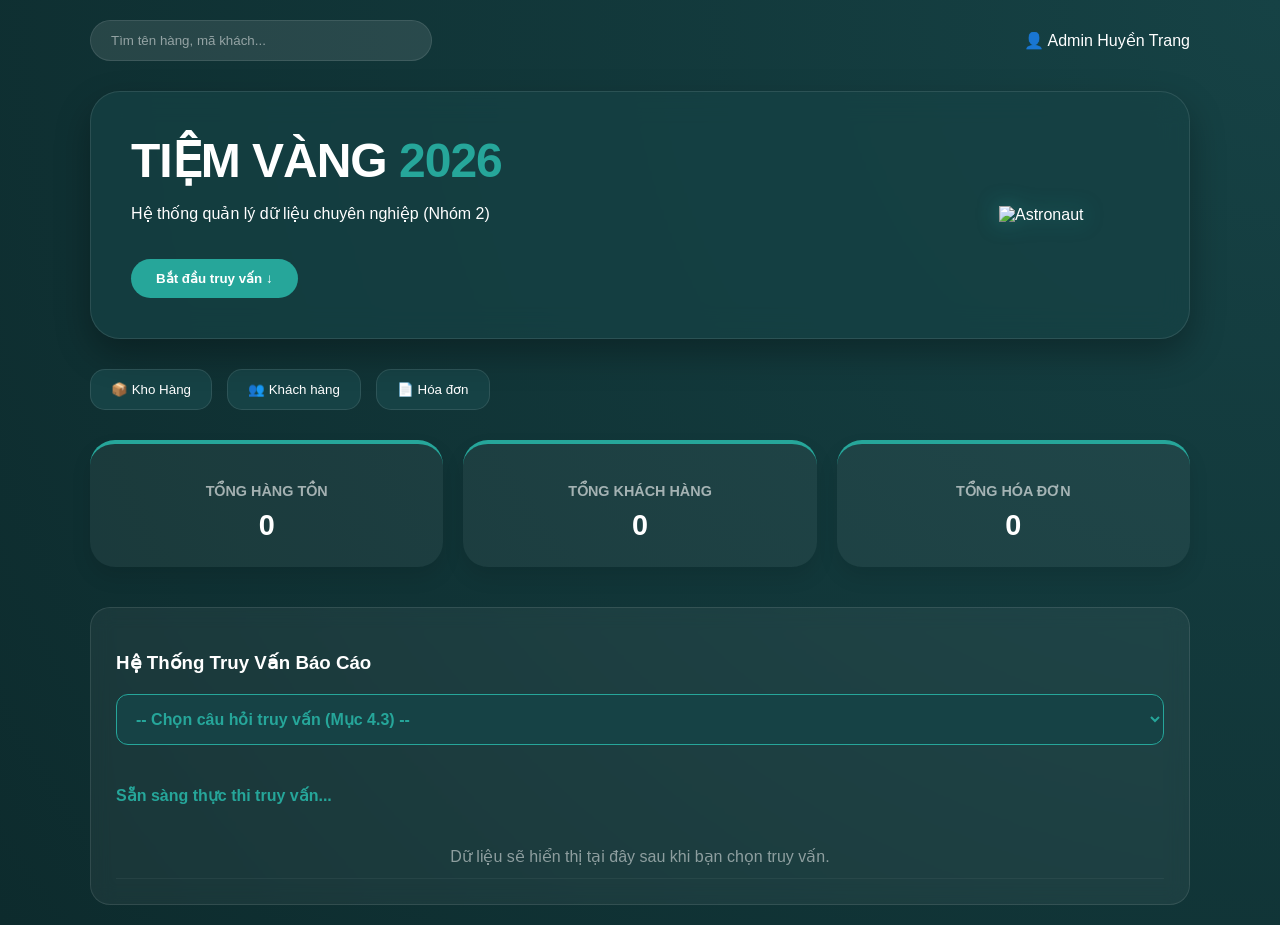
==== index.html @ 7630dbec "Update index.html" ====
<!DOCTYPE html>
<html lang="vi">
<head>
    <meta charset="UTF-8">
    <title>Gold Shop Dashboard - Quản Lý Tiệm Vàng</title>
    <link rel="stylesheet" href="css/style.css">
    <style>
        /* CSS bổ sung để giao diện chuyên nghiệp hơn */
        .query-section { margin-top: 30px; background: rgba(255,255,255,0.05); padding: 25px; border-radius: 20px; backdrop-filter: blur(10px); border: 1px solid rgba(255,255,255,0.1); }
        .query-select { width: 100%; padding: 15px; border-radius: 12px; background: #164245; color: #26a69a; border: 1px solid #26a69a; margin-bottom: 20px; cursor: pointer; font-weight: bold; }
        .result-table { width: 100%; border-collapse: collapse; margin-top: 15px; color: white; }
        .result-table th { border-bottom: 2px solid #26a69a; color: #26a69a; text-align: left; padding: 12px; text-transform: uppercase; font-size: 0.85rem; }
        .result-table td { padding: 12px; border-bottom: 1px solid rgba(255,255,255,0.05); }
        .result-table tr:hover { background: rgba(38, 166, 154, 0.1); }
        .astro { width: 150px; filter: drop-shadow(0 0 10px rgba(38, 166, 154, 0.5)); }
        #resultTitle { color: #26a69a; margin-bottom: 15px; display: flex; align-items: center; gap: 10px; }
    </style>
</head>
<body>

<div class="container">

    <header class="topbar">
        <div class="search-box">
            <input type="text" id="mainSearch" placeholder="Tìm tên hàng, mã khách..." onkeyup="instantSearch()">
        </div>
        <div class="user">👤 Admin Huyền Trang</div>
    </header>

    <section class="hero">
        <div class="hero-text">
            <h1>TIỆM VÀNG <span>2026</span></h1>
            <p>Hệ thống quản lý dữ liệu chuyên nghiệp (Nhóm 2)</p>
            <button onclick="document.getElementById('querySelector').focus()">Bắt đầu truy vấn ↓</button>
        </div>
        <img src="assets/astronaut.png" class="astro" alt="Astronaut">
    </section>

    <div class="menu">
        <button onclick="location.href='inventory.html'">📦 Kho Hàng</button>
        <button onclick="location.href='customers.html'">👥 Khách hàng</button>
        <button onclick="location.href='sales.html'">📄 Hóa đơn</button>
    </div>

    <section class="cards">
        <div class="card">
            <h3>Tổng hàng tồn</h3>
            <p id="totalProducts">0</p>
        </div>
        <div class="card">
            <h3>Tổng khách hàng</h3>
            <p id="totalCustomers">0</p>
        </div>
        <div class="card">
            <h3>Tổng hóa đơn</h3>
            <p id="totalInvoices">0</p>
        </div>
    </section>

    <section class="query-section">
        <h3 style="margin-bottom: 20px;"><i class="bi bi-database-check"></i> Hệ Thống Truy Vấn Báo Cáo</h3>
        
        <select id="querySelector" class="query-select" onchange="handleQueryChange()">
            <option value="">-- Chọn câu hỏi truy vấn (Mục 4.3) --</option>
            <optgroup label="Truy vấn lọc & Sắp xếp">
                <option value="4.3.1">4.3.1. Hàng hóa giá trên 15.000.000</option>
                <option value="4.3.3">4.3.3. Các loại Nhẫn & Dây chuyền</option>
                <option value="4.3.4">4.3.4. Top 5 hàng hóa giá thấp nhất</option>
            </optgroup>
            <optgroup label="Truy vấn Thống kê & Phân tích">
                <option value="4.3.13">4.3.13. 4 hàng hóa bán chạy nhất</option>
                <option value="4.3.14">4.3.14. Hóa đơn trị giá cao nhất</option>
                <option value="4.3.15">4.3.15. Giao dịch của khách hàng KH04</option>
                <option value="4.3.16">4.3.16. Khách hàng mua nhiều nhất</option>
                <option value="4.3.17">4.3.17. Sản phẩm chưa từng phát sinh giao dịch</option>
                <option value="4.3.18">4.3.18. Tổng doanh thu theo từng nhân viên</option>
            </optgroup>
        </select>

        <div id="resultArea">
            <h4 id="resultTitle">Sẵn sàng thực thi truy vấn...</h4>
            <div style="overflow-x: auto;">
                <table class="result-table">
                    <thead id="thead"></thead>
                    <tbody id="tbody">
                        <tr><td colspan="5" style="text-align: center; opacity: 0.5;">Dữ liệu sẽ hiển thị tại đây sau khi bạn chọn truy vấn.</td></tr>
                    </tbody>
                </table>
            </div>
        </div>
    </section>

</div>

<script src="js/api.js"></script>
<script src="js/main.js"></script>

</body>
</html>
---- css/style.css ----
/* GỐC CỦA BẠN & CẬP NHẬT MÀU SẮC */
body {
  margin: 0;
  font-family: 'Segoe UI', Tahoma, Geneva, Verdana, sans-serif;
  background: #0d2b2d; /* Màu nền xanh đen sâu */
  background-image: radial-gradient(circle at top right, #164245, #0d2b2d);
  color: white;
  min-height: 100vh;
}

.container {
  max-width: 1100px;
  margin: 0 auto;
  padding: 20px;
}

/* TOPBAR */
.topbar {
  display: flex;
  justify-content: space-between;
  align-items: center;
  margin-bottom: 30px;
}

.topbar input {
  padding: 12px 20px;
  border-radius: 25px;
  border: 1px solid rgba(255,255,255,0.1);
  background: rgba(255,255,255,0.1);
  color: white;
  width: 300px;
  outline: none;
}

.topbar input::placeholder {
  color: rgba(255,255,255,0.5);
}

/* HERO */
.hero {
  display: flex;
  justify-content: space-between;
  align-items: center;
  background: rgba(22, 66, 69, 0.7); /* Glassmorphism xanh */
  padding: 40px;
  border-radius: 30px;
  backdrop-filter: blur(15px);
  border: 1px solid rgba(255,255,255,0.1);
  box-shadow: 0 15px 35px rgba(0,0,0,0.3);
  margin-bottom: 30px;
}

.hero-text h1 {
  font-size: 3rem;
  margin: 0;
  letter-spacing: -1px;
}

.hero-text h1 span {
  color: #26a69a;
}

.hero button {
  margin-top: 20px;
  padding: 12px 25px;
  border-radius: 20px;
  border: none;
  background: #26a69a; /* Màu xanh nhấn */
  color: white;
  font-weight: bold;
  cursor: pointer;
  transition: 0.3s;
}

.hero button:hover {
  background: #208b81;
  transform: scale(1.05);
}

.astro {
  width: 180px;
  filter: drop-shadow(0 10px 20px rgba(0,0,0,0.5));
}

/* MENU */
.menu {
  margin: 30px 0;
  display: flex;
  gap: 15px;
}

.menu button {
  padding: 12px 20px;
  border-radius: 15px;
  border: 1px solid rgba(255,255,255,0.1);
  background: #164245;
  color: white;
  cursor: pointer;
  transition: 0.3s;
}

.menu button:hover {
  background: #26a69a;
}

/* CARD THỐNG KÊ */
.cards {
  display: flex;
  gap: 20px;
  margin-bottom: 40px;
}

.card {
  flex: 1;
  padding: 25px;
  background: rgba(255,255,255,0.05);
  border-radius: 25px;
  text-align: center;
  border-top: 4px solid #26a69a;
  box-shadow: 0 10px 20px rgba(0,0,0,0.1);
}

.card h3 {
  font-size: 0.9rem;
  color: rgba(255,255,255,0.6);
  text-transform: uppercase;
  margin-bottom: 10px;
}

.card p {
  font-size: 1.8rem;
  font-weight: bold;
  margin: 0;
}

/* KHU VỰC TRUY VẤN (SQL AREA) */
.query-section {
  background: rgba(22, 66, 69, 0.4);
  padding: 30px;
  border-radius: 30px;
  border: 1px solid rgba(255,255,255,0.05);
}

.query-select {
  width: 100%;
  padding: 15px;
  border-radius: 15px;
  background: #0d2b2d;
  color: #26a69a;
  border: 1px solid #26a69a;
  font-size: 1rem;
  outline: none;
  cursor: pointer;
}

.result-table {
  width: 100%;
  border-collapse: collapse;
  margin-top: 20px;
}

.result-table th {
  text-align: left;
  padding: 15px;
  color: #26a69a;
  border-bottom: 2px solid rgba(38, 166, 154, 0.3);
  font-size: 0.85rem;
  text-transform: uppercase;
}

.result-table td {
  padding: 15px;
  border-bottom: 1px solid rgba(255,255,255,0.05);
}

.result-table tr:hover {
  background: rgba(255,255,255,0.02);
}
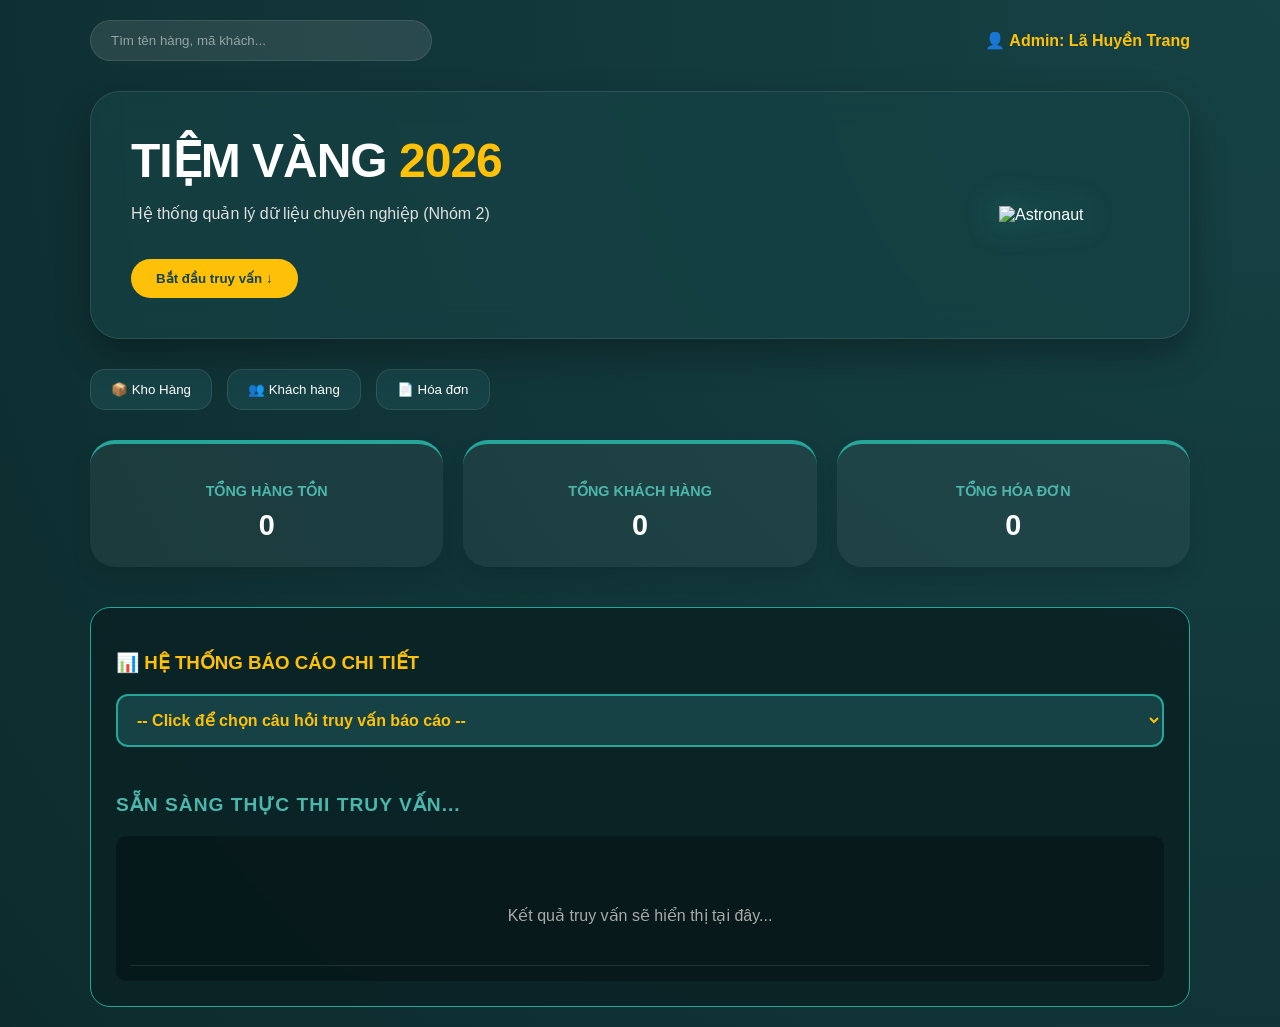
==== commit bca912c7: "Update index.html" ====
--- a/index.html
+++ b/index.html
@@ -5,15 +5,70 @@
     <title>Gold Shop Dashboard - Quản Lý Tiệm Vàng</title>
     <link rel="stylesheet" href="css/style.css">
     <style>
-        /* CSS bổ sung để giao diện chuyên nghiệp hơn */
-        .query-section { margin-top: 30px; background: rgba(255,255,255,0.05); padding: 25px; border-radius: 20px; backdrop-filter: blur(10px); border: 1px solid rgba(255,255,255,0.1); }
-        .query-select { width: 100%; padding: 15px; border-radius: 12px; background: #164245; color: #26a69a; border: 1px solid #26a69a; margin-bottom: 20px; cursor: pointer; font-weight: bold; }
-        .result-table { width: 100%; border-collapse: collapse; margin-top: 15px; color: white; }
-        .result-table th { border-bottom: 2px solid #26a69a; color: #26a69a; text-align: left; padding: 12px; text-transform: uppercase; font-size: 0.85rem; }
-        .result-table td { padding: 12px; border-bottom: 1px solid rgba(255,255,255,0.05); }
-        .result-table tr:hover { background: rgba(38, 166, 154, 0.1); }
-        .astro { width: 150px; filter: drop-shadow(0 0 10px rgba(38, 166, 154, 0.5)); }
-        #resultTitle { color: #26a69a; margin-bottom: 15px; display: flex; align-items: center; gap: 10px; }
+        /* TỐI ƯU HIỂN THỊ: NỔI BẬT CHỮ VÀ DỮ LIỆU */
+        .query-section { 
+            margin-top: 30px; 
+            background: rgba(10, 35, 37, 0.9); /* Nền tối đậm để nổi chữ trắng */
+            padding: 25px; 
+            border-radius: 20px; 
+            backdrop-filter: blur(15px); 
+            border: 1px solid #26a69a; 
+            color: #ffffff; /* CHỮ NỘI DUNG MÀU TRẮNG */
+        }
+
+        .query-select { 
+            width: 100%; 
+            padding: 15px; 
+            border-radius: 12px; 
+            background: #164245; 
+            color: #ffc107; /* CHỮ VÀNG CHO THANH CHỌN */
+            border: 2px solid #26a69a; 
+            margin-bottom: 20px; 
+            cursor: pointer; 
+            font-weight: bold;
+            font-size: 1rem;
+        }
+
+        /* TIÊU ĐỀ KẾT QUẢ MÀU XANH NGỌC SÁNG */
+        #resultTitle { 
+            color: #4db6ac; 
+            margin-bottom: 20px; 
+            display: flex; 
+            align-items: center; 
+            gap: 10px;
+            font-size: 1.2rem;
+            text-transform: uppercase;
+            letter-spacing: 1px;
+        }
+
+        /* BẢNG DỮ LIỆU NỔI BẬT */
+        .result-table { width: 100%; border-collapse: collapse; margin-top: 15px; color: #ffffff; }
+        
+        .result-table th { 
+            border-bottom: 2px solid #ffc107; /* Đường kẻ vàng */
+            color: #ffc107; /* Tiêu đề bảng màu Vàng */
+            text-align: left; 
+            padding: 12px; 
+            text-transform: uppercase; 
+            font-size: 0.9rem; 
+        }
+
+        .result-table td { 
+            padding: 12px; 
+            border-bottom: 1px solid rgba(255,255,255,0.1); 
+            font-weight: 500;
+        }
+
+        .result-table tr:hover { 
+            background: rgba(38, 166, 154, 0.2); 
+            transition: 0.3s;
+        }
+
+        .astro { width: 150px; filter: drop-shadow(0 0 15px rgba(38, 166, 154, 0.6)); }
+
+        /* Chỉnh màu các thẻ Card thống kê */
+        .card h3 { color: #4db6ac !important; }
+        .card p { color: #ffffff !important; font-size: 1.8rem; font-weight: bold; }
     </style>
 </head>
 <body>
@@ -24,14 +79,14 @@
         <div class="search-box">
             <input type="text" id="mainSearch" placeholder="Tìm tên hàng, mã khách..." onkeyup="instantSearch()">
         </div>
-        <div class="user">👤 Admin Huyền Trang</div>
+        <div class="user" style="color: #ffc107; font-weight: bold;">👤 Admin: Lã Huyền Trang</div>
     </header>
 
     <section class="hero">
         <div class="hero-text">
-            <h1>TIỆM VÀNG <span>2026</span></h1>
-            <p>Hệ thống quản lý dữ liệu chuyên nghiệp (Nhóm 2)</p>
-            <button onclick="document.getElementById('querySelector').focus()">Bắt đầu truy vấn ↓</button>
+            <h1 style="color: #ffffff;">TIỆM VÀNG <span style="color: #ffc107;">2026</span></h1>
+            <p style="color: #e0e0e0;">Hệ thống quản lý dữ liệu chuyên nghiệp (Nhóm 2)</p>
+            <button onclick="document.getElementById('querySelector').focus()" style="background: #ffc107; color: #164245; font-weight: bold;">Bắt đầu truy vấn ↓</button>
         </div>
         <img src="assets/astronaut.png" class="astro" alt="Astronaut">
     </section>
@@ -58,32 +113,40 @@
     </section>
 
     <section class="query-section">
-        <h3 style="margin-bottom: 20px;"><i class="bi bi-database-check"></i> Hệ Thống Truy Vấn Báo Cáo</h3>
+        <h3 style="margin-bottom: 20px; color: #ffc107; display: flex; align-items: center; gap: 10px;">
+            📊 HỆ THỐNG BÁO CÁO CHI TIẾT
+        </h3>
         
         <select id="querySelector" class="query-select" onchange="handleQueryChange()">
-            <option value="">-- Chọn câu hỏi truy vấn (Mục 4.3) --</option>
-            <optgroup label="Truy vấn lọc & Sắp xếp">
-                <option value="4.3.1">4.3.1. Hàng hóa giá trên 15.000.000</option>
-                <option value="4.3.3">4.3.3. Các loại Nhẫn & Dây chuyền</option>
-                <option value="4.3.4">4.3.4. Top 5 hàng hóa giá thấp nhất</option>
+            <option value="">-- Click để chọn câu hỏi truy vấn báo cáo --</option>
+            
+            <optgroup label="I. TRUY VẤN LỌC & TÌM KIẾM">
+                <option value="4.3.1">4.3.1. Hàng hóa giá trị cao (> 15 triệu)</option>
+                <option value="4.3.3">4.3.3. Danh mục Nhẫn và Dây chuyền</option>
+                <option value="4.3.4">4.3.4. Top 5 sản phẩm giá thấp nhất</option>
             </optgroup>
-            <optgroup label="Truy vấn Thống kê & Phân tích">
-                <option value="4.3.13">4.3.13. 4 hàng hóa bán chạy nhất</option>
-                <option value="4.3.14">4.3.14. Hóa đơn trị giá cao nhất</option>
-                <option value="4.3.15">4.3.15. Giao dịch của khách hàng KH04</option>
-                <option value="4.3.16">4.3.16. Khách hàng mua nhiều nhất</option>
-                <option value="4.3.17">4.3.17. Sản phẩm chưa từng phát sinh giao dịch</option>
-                <option value="4.3.18">4.3.18. Tổng doanh thu theo từng nhân viên</option>
+
+            <optgroup label="II. TRUY VẤN THỐNG KÊ DOANH THU">
+                <option value="4.3.6">4.3.6. Thống kê số lượng tồn kho theo loại</option>
+                <option value="4.3.13">4.3.13. Top 4 sản phẩm bán chạy nhất</option>
+                <option value="4.3.14">4.3.14. Hóa đơn có giá trị kỷ lục</option>
+                <option value="4.3.18">4.3.18. Doanh thu bán hàng theo nhân viên</option>
+            </optgroup>
+
+            <optgroup label="III. TRUY VẤN KHÁCH HÀNG & THỊ TRƯỜNG">
+                <option value="4.3.15">4.3.15. Lịch sử mua hàng: Hoàng Thị Ngọc (KH10)</option>
+                <option value="4.3.16">4.3.16. Khách hàng thân thiết (Mua nhiều nhất)</option>
+                <option value="4.3.17">4.3.17. Danh sách hàng hóa tồn kho lâu ngày</option>
             </optgroup>
         </select>
 
         <div id="resultArea">
             <h4 id="resultTitle">Sẵn sàng thực thi truy vấn...</h4>
-            <div style="overflow-x: auto;">
+            <div style="overflow-x: auto; background: rgba(0,0,0,0.3); padding: 15px; border-radius: 10px;">
                 <table class="result-table">
                     <thead id="thead"></thead>
                     <tbody id="tbody">
-                        <tr><td colspan="5" style="text-align: center; opacity: 0.5;">Dữ liệu sẽ hiển thị tại đây sau khi bạn chọn truy vấn.</td></tr>
+                        <tr><td colspan="5" style="text-align: center; color: #aaa; padding: 40px;">Kết quả truy vấn sẽ hiển thị tại đây...</td></tr>
                     </tbody>
                 </table>
             </div>
@@ -92,7 +155,7 @@
 
 </div>
 
-<script src="js/api.js"></script>
+<script src="js/data.js"></script>
 <script src="js/main.js"></script>
 
 </body>
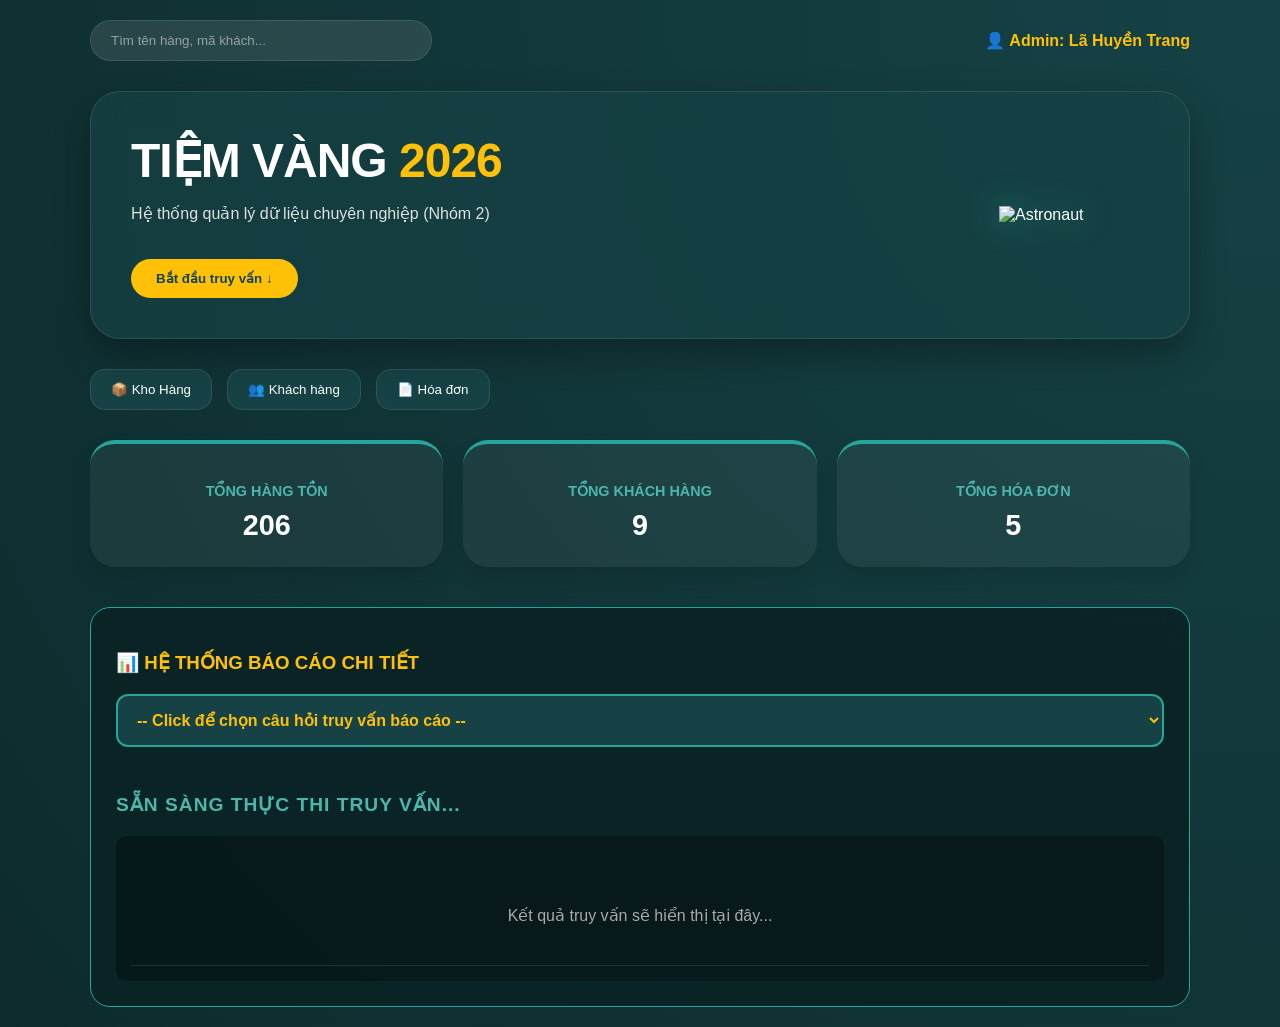
==== commit 26564f86: "Update index.html" ====
--- a/index.html
+++ b/index.html
@@ -155,7 +155,7 @@
 
 </div>
 
-<script src="js/data.js"></script>
+<script src="data.js"></script>
 <script src="js/main.js"></script>
 
 </body>
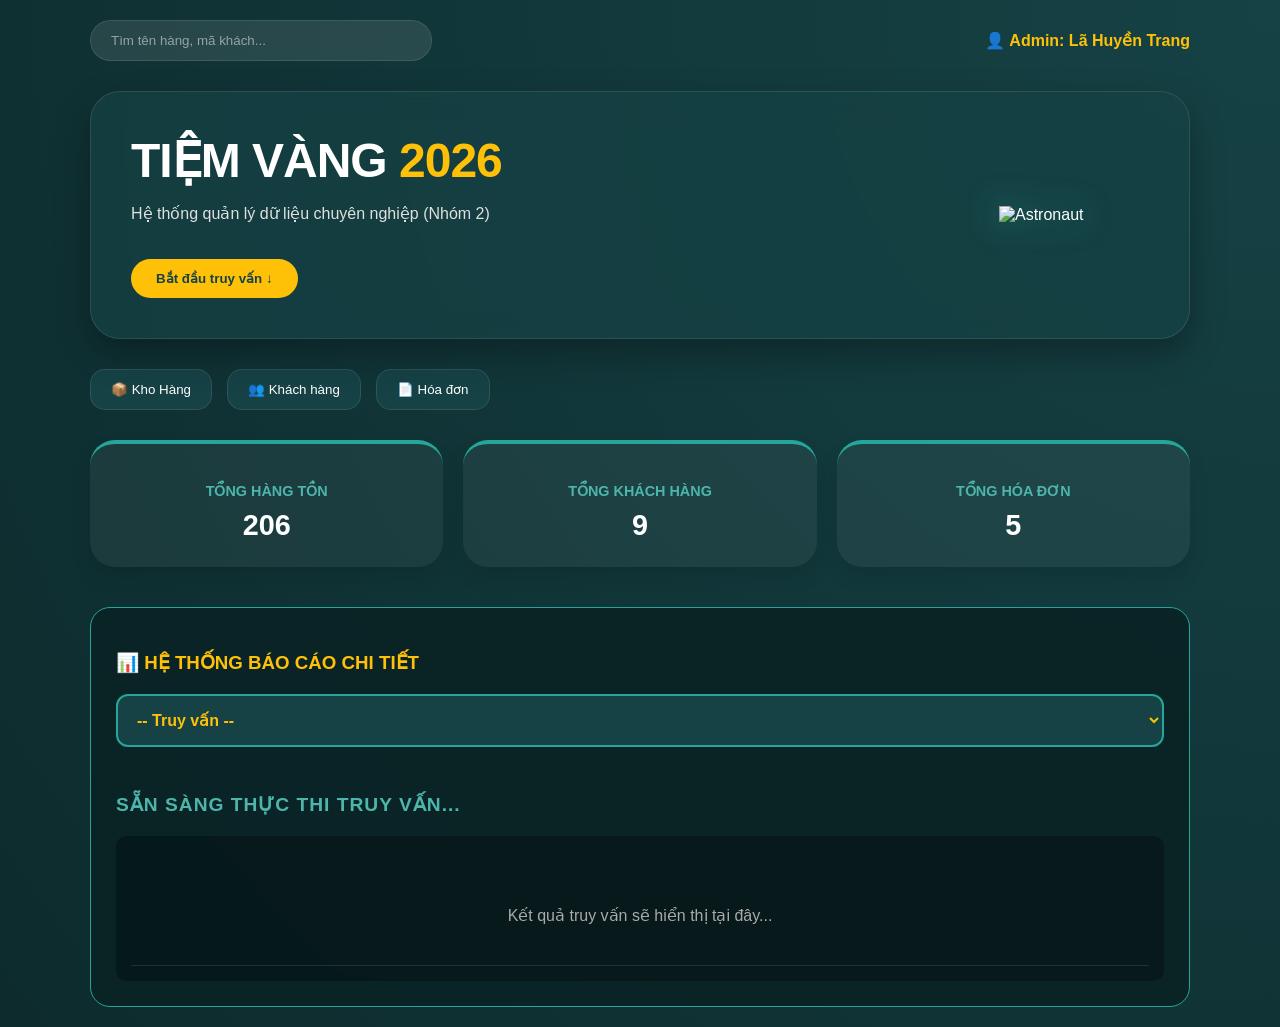
==== commit 7df13931: "Update index.html" ====
--- a/index.html
+++ b/index.html
@@ -117,28 +117,28 @@
             📊 HỆ THỐNG BÁO CÁO CHI TIẾT
         </h3>
         
-        <select id="querySelector" class="query-select" onchange="handleQueryChange()">
-            <option value="">-- Click để chọn câu hỏi truy vấn báo cáo --</option>
-            
-            <optgroup label="I. TRUY VẤN LỌC & TÌM KIẾM">
-                <option value="4.3.1">4.3.1. Hàng hóa giá trị cao (> 15 triệu)</option>
-                <option value="4.3.3">4.3.3. Danh mục Nhẫn và Dây chuyền</option>
-                <option value="4.3.4">4.3.4. Top 5 sản phẩm giá thấp nhất</option>
-            </optgroup>
-
-            <optgroup label="II. TRUY VẤN THỐNG KÊ DOANH THU">
-                <option value="4.3.6">4.3.6. Thống kê số lượng tồn kho theo loại</option>
-                <option value="4.3.13">4.3.13. Top 4 sản phẩm bán chạy nhất</option>
-                <option value="4.3.14">4.3.14. Hóa đơn có giá trị kỷ lục</option>
-                <option value="4.3.18">4.3.18. Doanh thu bán hàng theo nhân viên</option>
-            </optgroup>
-
-            <optgroup label="III. TRUY VẤN KHÁCH HÀNG & THỊ TRƯỜNG">
-                <option value="4.3.15">4.3.15. Lịch sử mua hàng: Hoàng Thị Ngọc (KH10)</option>
-                <option value="4.3.16">4.3.16. Khách hàng thân thiết (Mua nhiều nhất)</option>
-                <option value="4.3.17">4.3.17. Danh sách hàng hóa tồn kho lâu ngày</option>
-            </optgroup>
-        </select>
+    <select id="querySelector" class="query-select" onchange="handleQueryChange()">
+        <option value="">-- Truy vấn --</option>
+        
+        <optgroup label="I. TRUY VẤN LỌC & TÌM KIẾM">
+            <option value="4.3.1">Hàng hóa giá trị cao (> 15 triệu)</option>
+            <option value="4.3.3">Danh mục Nhẫn và Dây chuyền</option>
+            <option value="4.3.4">Top 5 sản phẩm giá thấp nhất</option>
+        </optgroup>
+    
+        <optgroup label="II. TRUY VẤN THỐNG KÊ DOANH THU">
+            <option value="4.3.6">Thống kê số lượng tồn kho theo loại</option>
+            <option value="4.3.13">Top 4 sản phẩm bán chạy nhất</option>
+            <option value="4.3.14">Hóa đơn có giá trị kỷ lục</option>
+            <option value="4.3.18">Doanh thu bán hàng theo nhân viên</option>
+        </optgroup>
+    
+        <optgroup label="III. TRUY VẤN KHÁCH HÀNG & THỊ TRƯỜNG">
+            <option value="4.3.15">Lịch sử mua hàng: Hoàng Thị Ngọc (KH10)</option>
+            <option value="4.3.16">Khách hàng thân thiết (Mua nhiều nhất)</option>
+            <option value="4.3.17">Danh sách hàng hóa tồn kho lâu ngày</option>
+        </optgroup>
+    </select>
 
         <div id="resultArea">
             <h4 id="resultTitle">Sẵn sàng thực thi truy vấn...</h4>
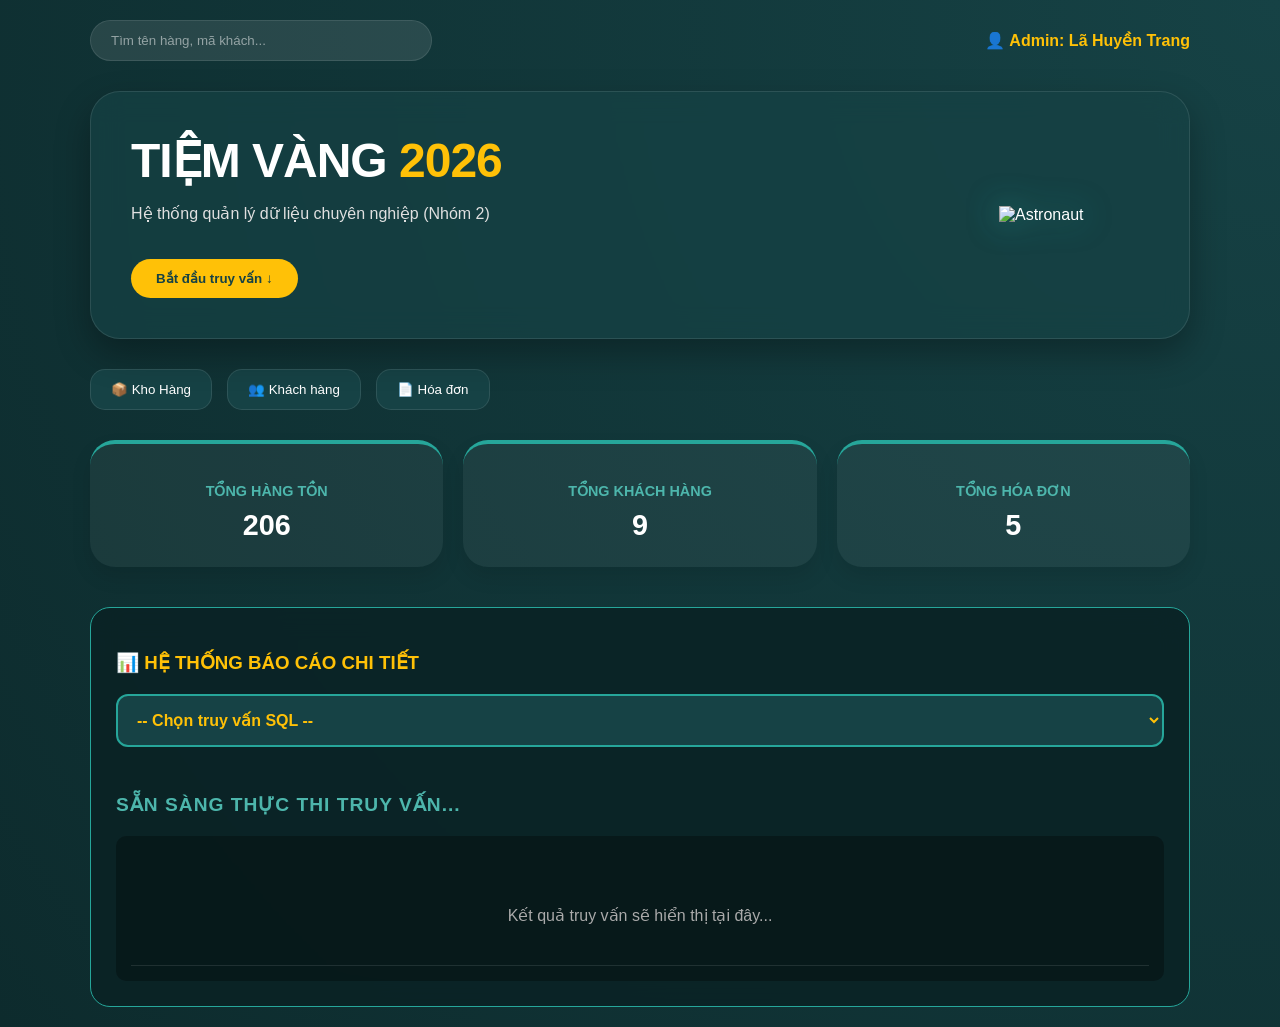
==== commit e80aa2a8: "Update index.html" ====
--- a/index.html
+++ b/index.html
@@ -6,67 +6,56 @@
     <link rel="stylesheet" href="css/style.css">
     <style>
         /* TỐI ƯU HIỂN THỊ: NỔI BẬT CHỮ VÀ DỮ LIỆU */
-        .query-section { 
-            margin-top: 30px; 
-            background: rgba(10, 35, 37, 0.9); /* Nền tối đậm để nổi chữ trắng */
-            padding: 25px; 
-            border-radius: 20px; 
-            backdrop-filter: blur(15px); 
-            border: 1px solid #26a69a; 
-            color: #ffffff; /* CHỮ NỘI DUNG MÀU TRẮNG */
+        .query-section {
+            margin-top: 30px;
+            background: rgba(10, 35, 37, 0.9);
+            padding: 25px;
+            border-radius: 20px;
+            backdrop-filter: blur(15px);
+            border: 1px solid #26a69a;
+            color: #ffffff;
         }
-
-        .query-select { 
-            width: 100%; 
-            padding: 15px; 
-            border-radius: 12px; 
-            background: #164245; 
-            color: #ffc107; /* CHỮ VÀNG CHO THANH CHỌN */
-            border: 2px solid #26a69a; 
-            margin-bottom: 20px; 
-            cursor: pointer; 
+        .query-select {
+            width: 100%;
+            padding: 15px;
+            border-radius: 12px;
+            background: #164245;
+            color: #ffc107;
+            border: 2px solid #26a69a;
+            margin-bottom: 20px;
+            cursor: pointer;
             font-weight: bold;
             font-size: 1rem;
         }
-
-        /* TIÊU ĐỀ KẾT QUẢ MÀU XANH NGỌC SÁNG */
-        #resultTitle { 
-            color: #4db6ac; 
-            margin-bottom: 20px; 
-            display: flex; 
-            align-items: center; 
+        #resultTitle {
+            color: #4db6ac;
+            margin-bottom: 20px;
+            display: flex;
+            align-items: center;
             gap: 10px;
             font-size: 1.2rem;
             text-transform: uppercase;
             letter-spacing: 1px;
         }
-
-        /* BẢNG DỮ LIỆU NỔI BẬT */
         .result-table { width: 100%; border-collapse: collapse; margin-top: 15px; color: #ffffff; }
-        
-        .result-table th { 
-            border-bottom: 2px solid #ffc107; /* Đường kẻ vàng */
-            color: #ffc107; /* Tiêu đề bảng màu Vàng */
-            text-align: left; 
-            padding: 12px; 
-            text-transform: uppercase; 
-            font-size: 0.9rem; 
+        .result-table th {
+            border-bottom: 2px solid #ffc107;
+            color: #ffc107;
+            text-align: left;
+            padding: 12px;
+            text-transform: uppercase;
+            font-size: 0.9rem;
         }
-
-        .result-table td { 
-            padding: 12px; 
-            border-bottom: 1px solid rgba(255,255,255,0.1); 
+        .result-table td {
+            padding: 12px;
+            border-bottom: 1px solid rgba(255,255,255,0.1);
             font-weight: 500;
         }
-
-        .result-table tr:hover { 
-            background: rgba(38, 166, 154, 0.2); 
+        .result-table tr:hover {
+            background: rgba(38, 166, 154, 0.2);
             transition: 0.3s;
         }
-
         .astro { width: 150px; filter: drop-shadow(0 0 15px rgba(38, 166, 154, 0.6)); }
-
-        /* Chỉnh màu các thẻ Card thống kê */
         .card h3 { color: #4db6ac !important; }
         .card p { color: #ffffff !important; font-size: 1.8rem; font-weight: bold; }
     </style>
@@ -74,7 +63,6 @@
 <body>
 
 <div class="container">
-
     <header class="topbar">
         <div class="search-box">
             <input type="text" id="mainSearch" placeholder="Tìm tên hàng, mã khách..." onkeyup="instantSearch()">
@@ -117,28 +105,42 @@
             📊 HỆ THỐNG BÁO CÁO CHI TIẾT
         </h3>
         
-    <select id="querySelector" class="query-select" onchange="handleQueryChange()">
-        <option value="">-- Truy vấn --</option>
-        
-        <optgroup label="I. TRUY VẤN LỌC & TÌM KIẾM">
-            <option value="4.3.1">Hàng hóa giá trị cao (> 15 triệu)</option>
-            <option value="4.3.3">Danh mục Nhẫn và Dây chuyền</option>
-            <option value="4.3.4">Top 5 sản phẩm giá thấp nhất</option>
-        </optgroup>
-    
-        <optgroup label="II. TRUY VẤN THỐNG KÊ DOANH THU">
-            <option value="4.3.6">Thống kê số lượng tồn kho theo loại</option>
-            <option value="4.3.13">Top 4 sản phẩm bán chạy nhất</option>
-            <option value="4.3.14">Hóa đơn có giá trị kỷ lục</option>
-            <option value="4.3.18">Doanh thu bán hàng theo nhân viên</option>
-        </optgroup>
-    
-        <optgroup label="III. TRUY VẤN KHÁCH HÀNG & THỊ TRƯỜNG">
-            <option value="4.3.15">Lịch sử mua hàng: Hoàng Thị Ngọc (KH10)</option>
-            <option value="4.3.16">Khách hàng thân thiết (Mua nhiều nhất)</option>
-            <option value="4.3.17">Danh sách hàng hóa tồn kho lâu ngày</option>
-        </optgroup>
-    </select>
+        <!-- ==================== DANH SÁCH TRUY VẤN MỚI ==================== -->
+        <select id="querySelector" class="query-select" onchange="handleQueryChange()">
+            <option value="">-- Chọn truy vấn SQL --</option>
+            
+            <optgroup label="I. TRUY VẤN HÀNG HÓA">
+                <option value="4.3.1">4.3.1. Hàng hóa giá trị > 15.000.000 VNĐ</option>
+                <option value="4.3.2">4.3.2. Hàng hóa giá từ 20.000.000 – 40.000.000 VNĐ</option>
+                <option value="4.3.3">4.3.3. Hàng hóa thuộc loại Nhẫn hoặc Dây chuyền</option>
+                <option value="4.3.4">4.3.4. Top 5 hàng hóa có giá nhỏ nhất</option>
+                <option value="4.3.6">4.3.6. Thống kê tồn kho theo nhóm hàng</option>
+                <option value="4.3.9">4.3.9. Giá trung bình / thấp nhất / cao nhất</option>
+                <option value="4.3.10">4.3.10. Nhóm hàng có giá TB > 20 triệu</option>
+            </optgroup>
+
+            <optgroup label="II. TRUY VẤN HÓA ĐƠN &amp; DOANH THU">
+                <option value="4.3.7">4.3.7. Hóa đơn từ 24/03/2026 đến 26/03/2026</option>
+                <option value="4.3.8">4.3.8. Hóa đơn trong năm 2026</option>
+                <option value="4.3.12">4.3.12. Tổng tiền của từng hóa đơn</option>
+                <option value="4.3.13">4.3.13. Top 4 hàng hóa bán chạy nhất</option>
+                <option value="4.3.14">4.3.14. Top 5 hóa đơn có tổng tiền lớn nhất</option>
+                <option value="4.3.19">4.3.19. Tổng doanh thu 01/10/2025 – 01/12/2025</option>
+                <option value="4.3.18">4.3.18. Doanh thu theo từng nhân viên</option>
+            </optgroup>
+
+            <optgroup label="III. TRUY VẤN KHÁCH HÀNG">
+                <option value="4.3.5">4.3.5. Khách hàng và hàng hóa họ đã mua</option>
+                <option value="4.3.11">4.3.11. Khách hàng đã mua HH06</option>
+                <option value="4.3.15">4.3.15. Chi tiết mua hàng của KH04</option>
+                <option value="4.3.16">4.3.16. Khách hàng mua nhiều hàng nhất</option>
+            </optgroup>
+
+            <optgroup label="IV. TRUY VẤN KHÁC">
+                <option value="4.3.17">4.3.17. Hàng hóa chưa từng được mua</option>
+            </optgroup>
+        </select>
+        <!-- ============================================================ -->
 
         <div id="resultArea">
             <h4 id="resultTitle">Sẵn sàng thực thi truy vấn...</h4>
@@ -152,7 +154,6 @@
             </div>
         </div>
     </section>
-
 </div>
 
 <script src="data.js"></script>
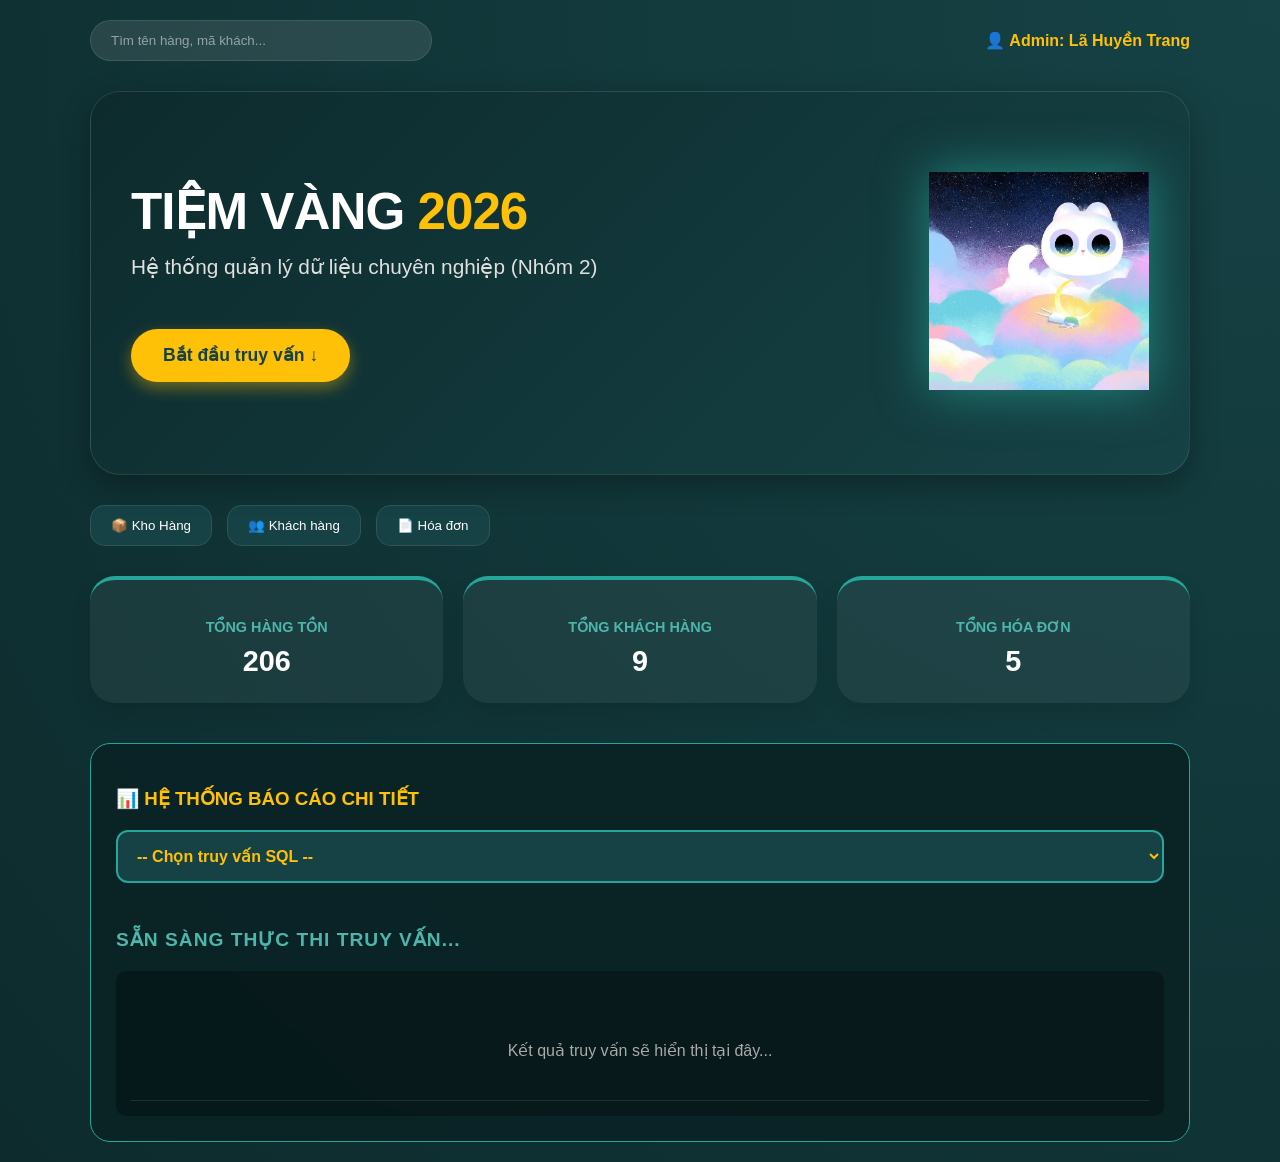
==== commit e1b1e073: "Update index.html" ====
--- a/index.html
+++ b/index.html
@@ -37,7 +37,12 @@
             text-transform: uppercase;
             letter-spacing: 1px;
         }
-        .result-table { width: 100%; border-collapse: collapse; margin-top: 15px; color: #ffffff; }
+        .result-table { 
+            width: 100%; 
+            border-collapse: collapse; 
+            margin-top: 15px; 
+            color: #ffffff; 
+        }
         .result-table th {
             border-bottom: 2px solid #ffc107;
             color: #ffc107;
@@ -55,7 +60,10 @@
             background: rgba(38, 166, 154, 0.2);
             transition: 0.3s;
         }
-        .astro { width: 150px; filter: drop-shadow(0 0 15px rgba(38, 166, 154, 0.6)); }
+        .astro { 
+            width: 220px; 
+            filter: drop-shadow(0 0 25px rgba(38, 166, 154, 0.7)); 
+        }
         .card h3 { color: #4db6ac !important; }
         .card p { color: #ffffff !important; font-size: 1.8rem; font-weight: bold; }
     </style>
@@ -63,6 +71,7 @@
 <body>
 
 <div class="container">
+
     <header class="topbar">
         <div class="search-box">
             <input type="text" id="mainSearch" placeholder="Tìm tên hàng, mã khách..." onkeyup="instantSearch()">
@@ -70,13 +79,33 @@
         <div class="user" style="color: #ffc107; font-weight: bold;">👤 Admin: Lã Huyền Trang</div>
     </header>
 
-    <section class="hero">
-        <div class="hero-text">
-            <h1 style="color: #ffffff;">TIỆM VÀNG <span style="color: #ffc107;">2026</span></h1>
-            <p style="color: #e0e0e0;">Hệ thống quản lý dữ liệu chuyên nghiệp (Nhóm 2)</p>
-            <button onclick="document.getElementById('querySelector').focus()" style="background: #ffc107; color: #164245; font-weight: bold;">Bắt đầu truy vấn ↓</button>
+    <!-- HERO SECTION ĐÃ SỬA (đúng giao diện bạn muốn) -->
+    <section class="hero" style="background: linear-gradient(135deg, #0d2b2d 0%, #164245 100%); 
+                                 padding: 80px 40px; border-radius: 30px; margin: 30px 0; 
+                                 position: relative; overflow: hidden; display: flex; align-items: center; 
+                                 box-shadow: 0 10px 30px rgba(0,0,0,0.3);">
+        
+        <div class="hero-text" style="flex: 1;">
+            <h1 style="color: #ffffff; font-size: 3.2rem; margin: 0; line-height: 1.1;">
+                TIỆM VÀNG <span style="color: #ffc107;">2026</span>
+            </h1>
+            <p style="color: #e0e0e0; font-size: 1.3rem; margin: 15px 0 30px 0;">
+                Hệ thống quản lý dữ liệu chuyên nghiệp (Nhóm 2)
+            </p>
+            <button onclick="document.getElementById('querySelector').focus()" 
+                    style="background: #ffc107; color: #164245; font-weight: bold; 
+                           padding: 16px 32px; border: none; border-radius: 50px; 
+                           font-size: 1.1rem; cursor: pointer; box-shadow: 0 6px 15px rgba(255,193,7,0.4);">
+                Bắt đầu truy vấn ↓
+            </button>
         </div>
-        <img src="assets/astronaut.png" class="astro" alt="Astronaut">
+
+        <!-- ẢNH ASTRONAUT -->
+        <div style="flex-shrink: 0; text-align: center; margin-left: 40px;">
+            <img src="assets/astronaut.png" 
+                 class="astro" 
+                 alt="Astronaut">
+        </div>
     </section>
 
     <div class="menu">
@@ -104,8 +133,8 @@
         <h3 style="margin-bottom: 20px; color: #ffc107; display: flex; align-items: center; gap: 10px;">
             📊 HỆ THỐNG BÁO CÁO CHI TIẾT
         </h3>
-        
-        <!-- ==================== DANH SÁCH TRUY VẤN MỚI ==================== -->
+
+        <!-- DANH SÁCH TRUY VẤN -->
         <select id="querySelector" class="query-select" onchange="handleQueryChange()">
             <option value="">-- Chọn truy vấn SQL --</option>
             
@@ -140,7 +169,6 @@
                 <option value="4.3.17">4.3.17. Hàng hóa chưa từng được mua</option>
             </optgroup>
         </select>
-        <!-- ============================================================ -->
 
         <div id="resultArea">
             <h4 id="resultTitle">Sẵn sàng thực thi truy vấn...</h4>
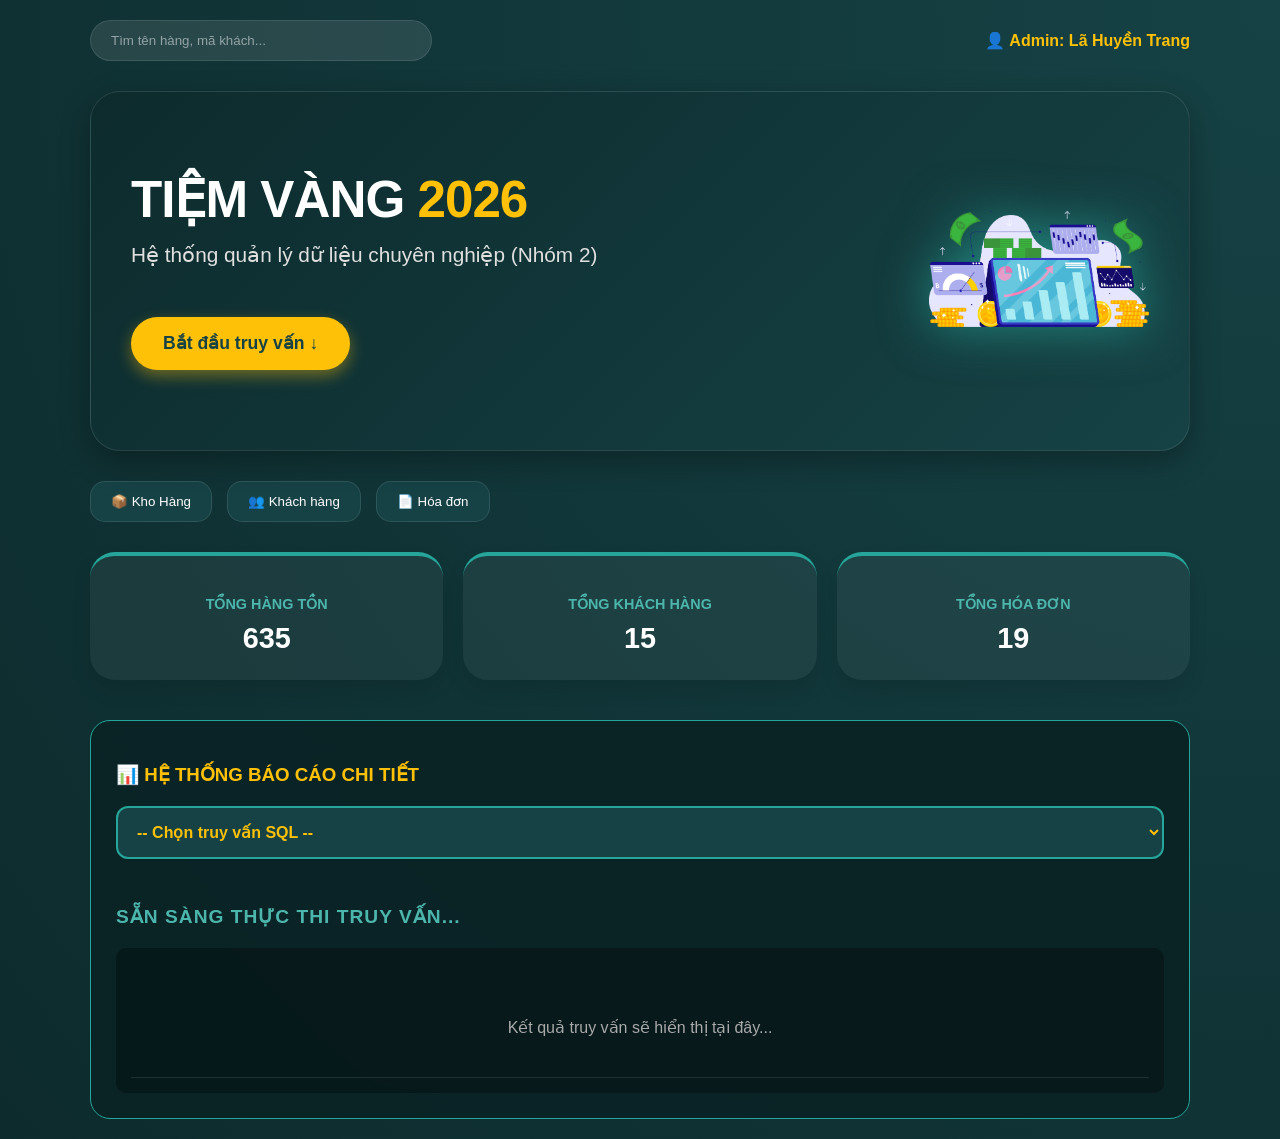
==== commit b96afeb2: "Update index.html" ====
--- a/index.html
+++ b/index.html
@@ -102,7 +102,7 @@
 
         <!-- ẢNH ASTRONAUT -->
         <div style="flex-shrink: 0; text-align: center; margin-left: 40px;">
-            <img src="assets/astronaut.png" 
+            <img src="assets/6245302.png" 
                  class="astro" 
                  alt="Astronaut">
         </div>
